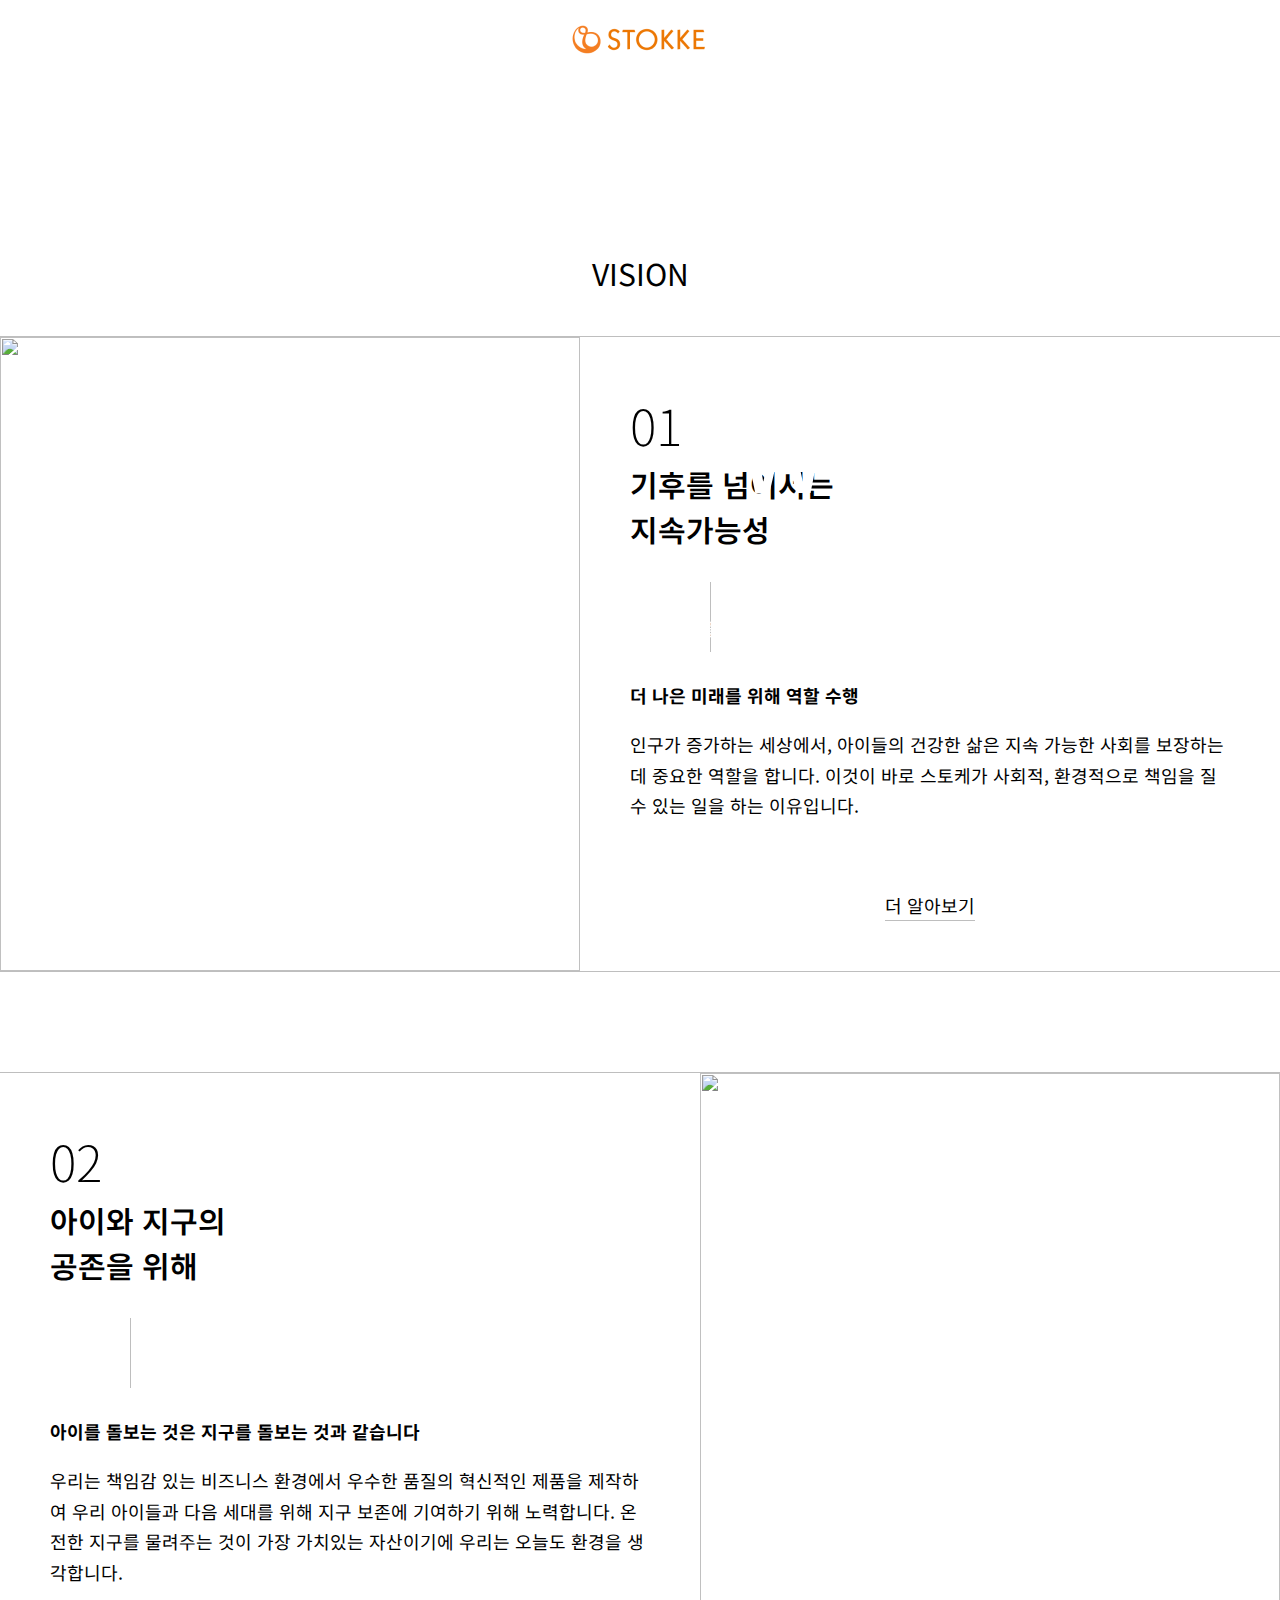
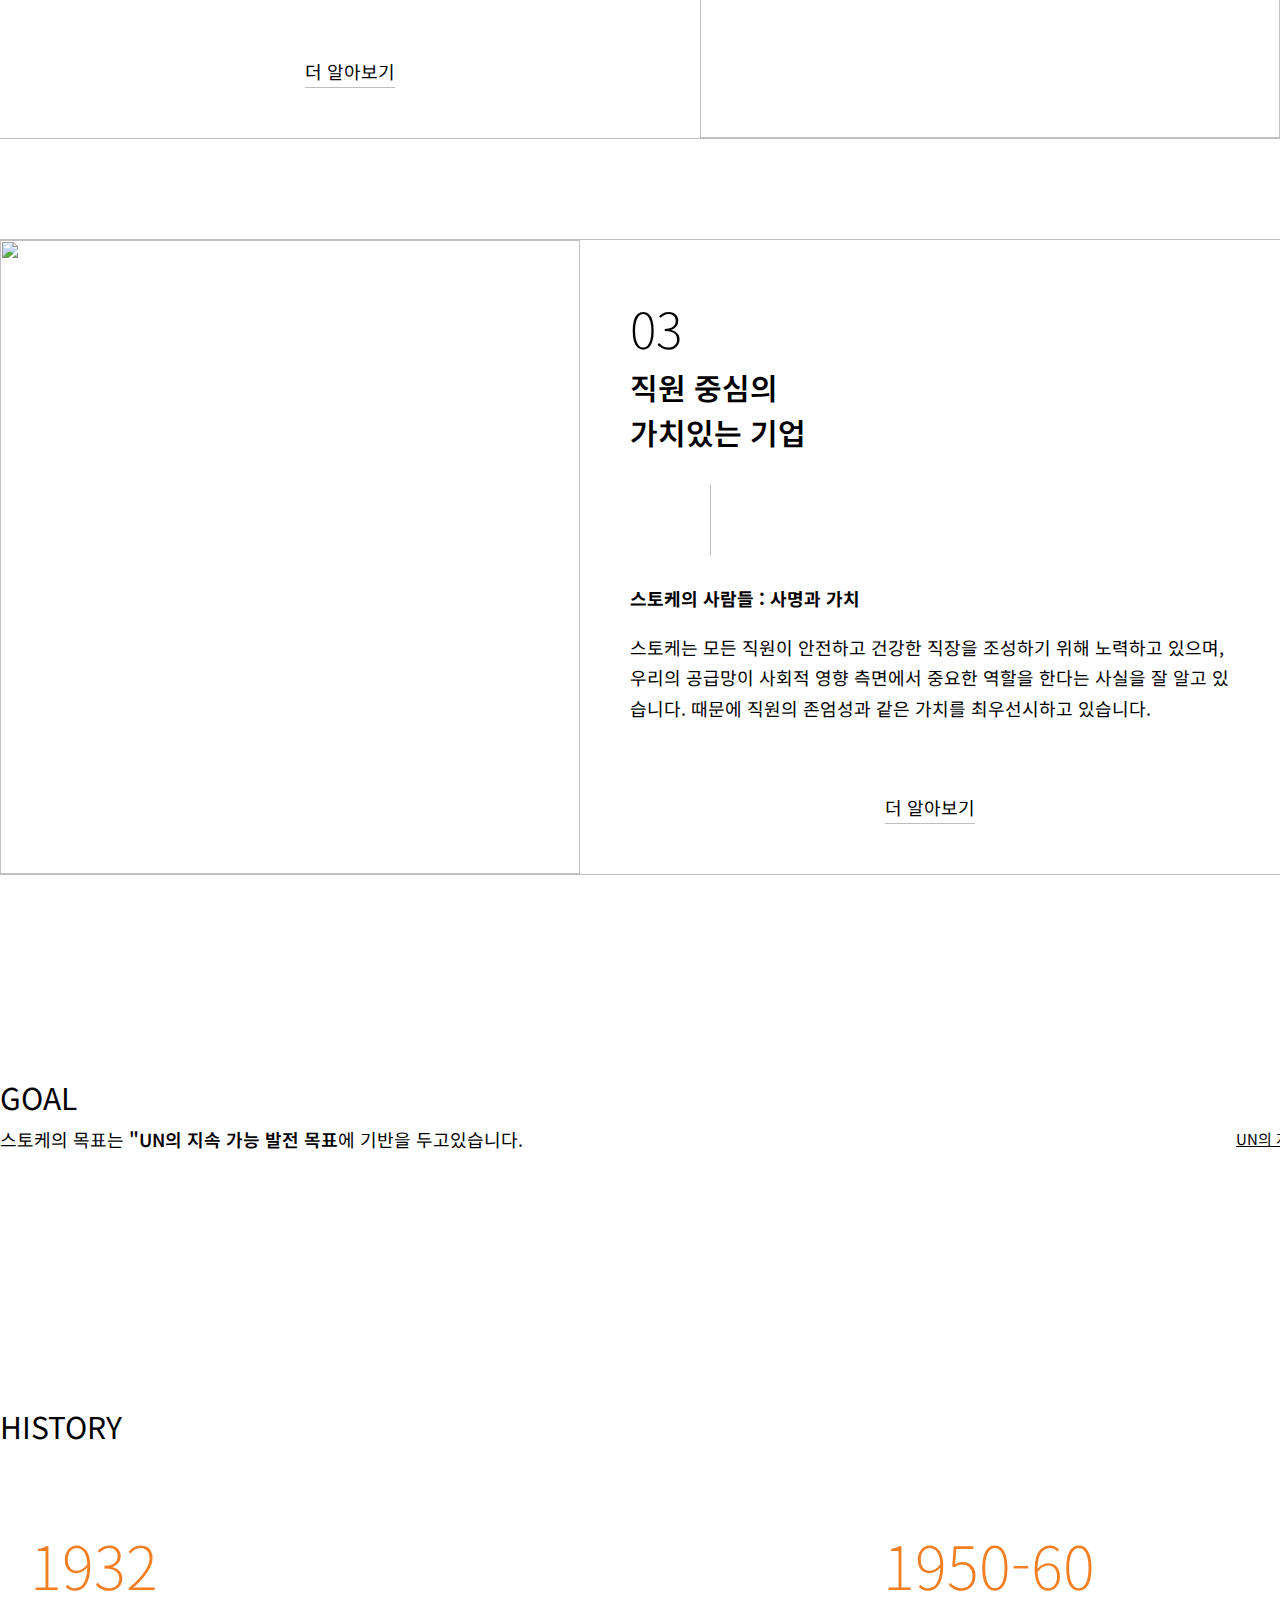
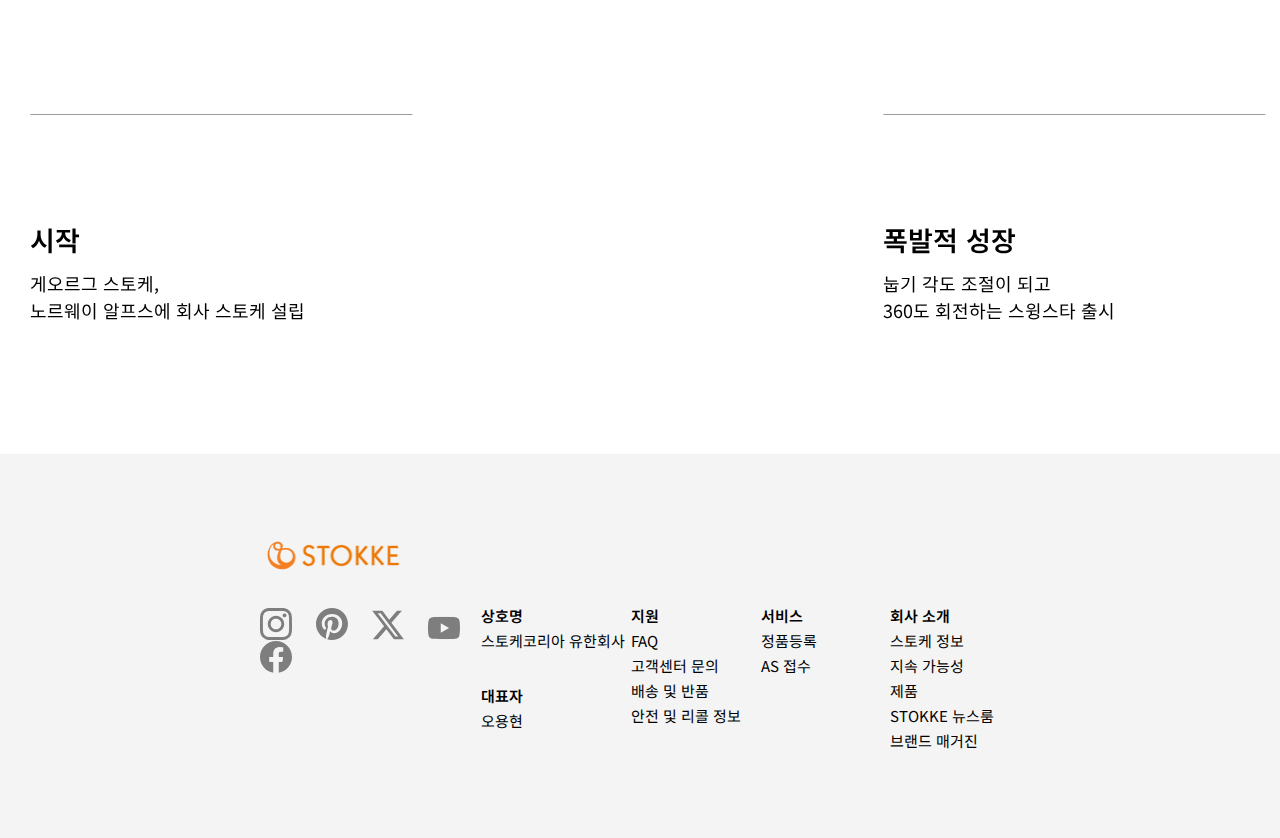
==== about.html @ 73545611 "Add files via upload" ====
<!DOCTYPE html>
<html lang="ko">
<head>
    <meta charset="UTF-8">
    <meta name="viewport" content="width=device-width, initial-scale=1.0">
    <title>ABOUT | 스토케</title>
    <link rel="stylesheet" href="./styles/reset.css">
    <link rel="stylesheet" href="./styles/about.css">
    <link rel="icon" href="./images/favicon.png" type="image/x-icon">
    <script src="./scripts/script.js" defer></script>
    <!-- scrollbar slide 필수 플러그인-->
    <link rel="stylesheet" href="https://cdn.jsdelivr.net/npm/swiper@11/swiper-bundle.min.css">
    <script src="https://cdn.jsdelivr.net/npm/swiper@11/swiper-bundle.min.js"></script>
</head>
<body>
    <header>
        <div class="tab">
            <a href="./about.html">ABOUT</a>
            <a href="#">BEST</a>
            <a href="#" class="product">PRODUCT</a>
            <a href="#">SHOPPING STORY</a>
        </div>
        <h1><a href="./index.html"><img src="./images/logo.png" alt="스토케"></a></h1>
        <div class="icons">
            <a href="#"><img src="./images/icon_search.svg" alt="검색하기"></a>
            <a href="#"><img src="./images/icon_notifications.svg" alt="알림"></a>
            <a href="#"><img src="./images/icon_person.svg" alt="마이페이지"></a>
            <a href="#"><img src="./images/icon_shopping_bag.svg" alt="장바구니"></a>
        </div>
        <div class="menu">
            <ul class="gnb">
                <li><a href="./product.html">하이체어</a></li>
                <li><a href="./product.html">유모차 / 카시트</a></li>
                <li><a href="./product.html">침대 / 체인저</a></li>
                <li><a href="./product.html">욕조</a></li>
                <li><a href="./product.html">아기띠</a></li>
                <li><a href="./product.html">뮤테이블 시리즈</a></li>
                <li><a href="./product.html">액세서리</a></li>
                <li><a href="./product.html">여행용 제품</a></li>
            </ul>
            <ul class="sub">
                <li>
                    <ul class="sub_detail">
                        <li><a href="#">트립트랩</a></li>
                        <li><a href="#">노미</a></li>
                        <li><a href="#">스텝스</a></li>
                        <li><a href="#">클릭</a></li>
                    </ul>
                </li>
                <li>
                    <ul class="sub_detail">
                        <li><a href="#">요요 0+</a></li>
                        <li><a href="#">요요 6+</a></li>
                        <li><a href="#">요요 봉쁘앙</a></li>
                        <li><a href="#">익스플로리 엑스</a></li>
                        <li><a href="#">익스플로리 엑스 캐리콧</a></li>
                    </ul>
                </li>
                <li>
                    <ul class="sub_detail">
                        <li><a href="#">침대</a></li>
                        <li><a href="#">스누지 배시넷</a></li>
                        <li><a href="#">슬리피 침대</a></li>
                        <li><a href="#">클라우드 슬리퍼</a></li>
                        <li><a href="#">체인저</a></li>
                        <li><a href="#">드레서 / 체인저</a></li>
                    </ul>
                </li>
                <li>
                    <ul class="sub_detail">
                        <li><a href="#">플렉시바스 (64cm)</a></li>
                        <li><a href="#">플렉시바스 라지 (80cm)</a></li>
                        <li><a href="#">플렉시바스 스탠드</a></li>
                    </ul>
                </li>
                <li>
                    <ul class="sub_detail">
                        <li><a href="#">리마스 (3.2~15kg)</a></li>
                        <li><a href="#">리마스 플렉스 (4~20kg)</a></li>
                        <li><a href="#">리마스 매쉬 (4~15kg)</a></li>
                    </ul>
                </li>
                <li>
                    <ul class="sub_detail">
                        <li><a href="#">놀이테이블</a></li>
                        <li><a href="#">의자</a></li>
                        <li><a href="#">게임 / 장난감</a></li>
                        <li><a href="#">수납 / 커버</a></li>
                    </ul>
                </li>
                <li>
                    <ul class="sub_detail">
                        <li><a href="#">하이체어</a></li>
                        <li><a href="#">유모차 / 카시트</a></li>
                        <li><a href="#">아이방</a></li>
                        <li><a href="#">뮤테이블</a></li>
                        <li><a href="#">욕조</a></li>
                        <li><a href="#">슬리피</a></li>
                    </ul>
                </li>
                <li>
                    <ul class="sub_detail">
                        <li><a href="#">젯키즈 배드박스 캐리어</a></li>
                    </ul>
                </li>
            </ul>
        </div>
    </header>
    <main>
        <div class="part part1">
            <video src="./video/part1.mp4" autoplay muted loop></video>
            <div class="main_title">
                <h2>WHO ARE WE</h2>
                <p>아이들을 돌보는 일은 안전, 편안함 및 보호를 제공하는 것 이상을 의미합니다.<br>우리 아이들이 물려 받을 지구를 돌보는 것과 같습니다. 스토케는 이 돌봄을 행동으로 바꿉니다.</p>
            </div>
        </div>
        <div class="part part2">
            <h2 class="title">VISION</h2>
            <div class="vision">
                <p><img src="./images/vision_001.jpg" alt=""></p>
                <div class="text">
                    <div class="big_title">
                        <h2 class="num">01</h2>
                        <h2>기후를 넘어서는<br>지속가능성</h2>
                    </div>
                    <div class="contents">
                        <h3>더 나은 미래를 위해 역할 수행</h3>
                        <p>인구가 증가하는 세상에서, 아이들의 건강한 삶은 지속 가능한 사회를 보장하는 데 중요한 역할을 합니다. 이것이 바로 스토케가 사회적, 환경적으로 책임을 질 수 있는 일을 하는 이유입니다.</p>
                    </div>
                    <div class="more"><a href="#">더 알아보기</a></div>
                </div>
            </div>
            <div class="vision">
                <div class="text">
                    <div class="big_title">
                        <h2 class="num">02</h2>
                        <h2>아이와 지구의<br>공존을 위해</h2>
                    </div>
                    <div class="contents">
                        <h3>아이를 돌보는 것은 지구를 돌보는 것과 같습니다</h3>
                        <p>우리는 책임감 있는 비즈니스 환경에서 우수한 품질의 혁신적인 제품을 제작하여 우리 아이들과 다음 세대를 위해 지구 보존에 기여하기 위해 노력합니다. 온전한 지구를 물려주는 것이 가장 가치있는 자산이기에 우리는  오늘도 환경을 생각합니다.</p>
                    </div>
                    <div class="more"><a href="#">더 알아보기</a></div>
                </div>
                <p><img src="./images/vision_002.jpg" alt=""></p>
            </div>
            <div class="vision">
                <p><img src="./images/vision_003.jpg" alt=""></p>
                <div class="text">
                    <div class="big_title">
                        <h2 class="num">03</h2>
                        <h2>직원 중심의<br>가치있는 기업</h2>
                    </div>
                    <div class="contents">
                        <h3>스토케의 사람들 : 사명과 가치</h3>
                        <p>스토케는 모든 직원이 안전하고 건강한 직장을 조성하기 위해 노력하고 있으며, 우리의 공급망이 사회적 영향 측면에서 중요한 역할을 한다는 사실을 잘 알고 있습니다. 때문에 직원의 존엄성과 같은 가치를 최우선시하고 있습니다.</p>
                    </div>
                    <div class="more"><a href="#">더 알아보기</a></div>
                </div>
            </div>
        </div>
        <div class="part part3">
            <div class="part3_title">
                <h2 class="title">GOAL</h2>
                <div class="info">
                    <p>스토케의 목표는 <span>"UN의 지속 가능 발전 목표</span>에 기반을 두고있습니다.</p>
                    <a href="#">UN의 지속 가능 발전 목표</a>
                </div>
            </div>
            <ul>
                <li>
                    <p><img src="./images/goal_001.jpg" alt=""></p>
                    <p class="explain">초기 유아기 발달에 대한 접근성</p>
                </li>
                <li>
                    <p><img src="./images/goal_002.jpg" alt=""></p>
                    <p class="explain">책임감 있는 소비 및 생산</p>
                </li>
                <li>
                    <p><img src="./images/goal_003.jpg" alt=""></p>
                    <p class="explain">안전하고 안심할 수 있는 작업환경 조성</p>
                </li>
                <li>
                    <p><img src="./images/goal_004.jpg" alt=""></p>
                    <p class="explain">기후 행동</p>
                </li>
                <li>
                    <p><img src="./images/goal_005.jpg" alt=""></p>
                </li>
                <li>
                    <p><img src="./images/goal_006.jpg" alt=""></p>
                    <p class="explain">지속 가능한 숲</p>
                </li>
            </ul>
        </div>
        <div class="part part4">
            <div class="title">HISTORY</div>
            <div class="swiper history_slide">
                <div class="swiper-wrapper">
                    <div class="swiper-slide">
                        <img src="./images/history_dt_001.jpg" alt="">
                    </div>
                    <div class="swiper-slide">
                        <div class="history_text">
                            <p class="history_num">1932</p>
                            <div class="history_info">
                                <h3>시작</h3>
                                <p>게오르그 스토케,<br>노르웨이 알프스에 회사 스토케 설립</p>
                            </div>
                        </div>
                    </div>
                    <div class="swiper-slide">
                        <img src="./images/history_dt_002.jpg" alt="">
                    </div>
                    <div class="swiper-slide">
                        <div class="history_text">
                            <p class="history_num">1950-60</p>
                            <div class="history_info">
                                <h3>폭발적 성장</h3>
                                <p>눕기 각도 조절이 되고<br>360도 회전하는 스윙스타 출시</p>
                            </div>
                        </div>
                    </div>
                    <div class="swiper-slide">
                        <img src="./images/history_dt_003.jpg" alt="">
                    </div>
                    <div class="swiper-slide">
                        <div class="history_text">
                            <p class="history_num">1972</p>
                            <div class="history_info">
                                <h3>새로운 시대</h3>
                                <p>스토케 최초의 유아용 제품인<br>트립트랩 의자 출시</p>
                            </div>
                        </div>
                    </div>
                    <div class="swiper-slide">
                        <img src="./images/history_dt_004.jpg" alt="">
                    </div>
                    <div class="swiper-slide">
                        <div class="history_text">
                            <p class="history_num">1999</p>
                            <div class="history_info">
                                <h3>유아용품의 새로운 디자인</h3>
                                <p>새 둥지를 닮은 곡선 형태의<br>아기 침대, 스토케 슬리피 출시</p>
                            </div>
                        </div>
                    </div>
                    <div class="swiper-slide">
                        <img src="./images/history_dt_005.jpg" alt="">
                    </div>
                    <div class="swiper-slide">
                        <div class="history_text">
                            <p class="history_num">2003</p>
                            <div class="history_info">
                                <h3>혁신적 유모차</h3>
                                <p>15단계 조절이 가능한 유모차 익스플로리<br>출시로 유모차 시장에 불러온 혁신</p>
                            </div>
                        </div>
                    </div>
                    <div class="swiper-slide">
                        <img src="./images/history_dt_006.jpg" alt="">
                    </div>
                    <div class="swiper-slide">
                        <div class="history_text">
                            <p class="history_num">2006</p>
                            <div class="history_info">
                                <h3>아동 전용 제품에 주력</h3>
                                <p>아동용 제품 제작에 주력하여<br>탄생한 오늘날의 스토케</p>
                            </div>
                        </div>
                    </div>
                </div>
            </div>
        </div>
    </main>
    <footer>
        <p><img src="./images/logo.png" alt=""></p>
        <div class="detail">
            <div class="sns">
                <a href="#"><img src="./images/icon_insta.svg" alt="인스타그램"></a>
                <a href="#"><img src="./images/icon_pinter.svg" alt="핀터레스트"></a>
                <a href="#"><img src="./images/icon_x.svg" alt="엑스"></a>
                <a href="#"><img src="./images/icon_youtube.svg" alt="유튜브"></a>
                <a href="#"><img src="./images/icon_facebook.svg" alt="페이스북"></a>
            </div>
            <div class="company">
                <dl>
                    <dt>상호명</dt>
                    <dd>스토케코리아 유한회사</dd>
                </dl>
                <dl>
                    <dt>대표자</dt>
                    <dd>오용현</dd>
                </dl>
            </div>
            <dl>
                <dt>지원</dt>
                <dd><a href="#">FAQ</a></dd>
                <dd><a href="#">고객센터 문의</a></dd>
                <dd><a href="#">배송 및 반품</a></dd>
                <dd><a href="#">안전 및 리콜 정보</a></dd>
            </dl>
            <dl>
                <dt>서비스</dt>
                <dd><a href="#">정품등록</a></dd>
                <dd><a href="#">AS 접수</a></dd>
            </dl>
            <dl>
                <dt>회사 소개</dt>
                <dd><a href="#">스토케 정보</a></dd>
                <dd><a href="#">지속 가능성</a></dd>
                <dd><a href="#">제품</a></dd>
                <dd><a href="#">STOKKE 뉴스룸</a></dd>
                <dd><a href="#">브랜드 매거진</a></dd>
            </dl>
        </div>
    </footer>
    <script>
        var history_slide = new Swiper('.history_slide', {
            autoplay:{delay:0}, //자동재생
            loop:true, //무한반복
            slidesPerView:3, //한번에 보이는 슬라이드 개수
            spaceBetween: 0, //슬라이드 간 간격
            freeMode: true,
            speed:7000,
        });
    </script>
</body>
</html>
---- styles/about.css ----
header {
    display:flex; justify-content: space-between; align-items: center;
    padding:0 260px; height: 80px;
    position:fixed; top:0; left:0; z-index: 999; width:100%;
}
header .tab,
header .icons {width:500px; z-index: 999;}
header .tab {}
header .tab a {margin-right: 40px; color:#fff; font-size: 0.938rem;}
header .tab a:last-child {margin: 0;}
header h1 {z-index: 999;}
header h1 a {}
header h1 a img {}
header .icons {text-align: right;}
header .icons a {margin-right: 20px;}
header .icons a img {}
header .menu {
    background-color: rgba(0,0,0,0.9);
    position: absolute; top:0; left:0;
    width:100%; height:500px; z-index: 900;
    display:none;
}
header .menu.on {display:block;}
header .menu .gnb,
header .menu .sub {
    width:1670px; display:flex; justify-content: space-between;
    align-items: flex-start; margin: 0 auto;
}
header .menu .gnb {margin-top: 120px; position:relative; margin-bottom: 30px;}
header .menu .gnb::after {
    content: ''; width: 100%; height: 1px; background-color: #292929;
    display:block; position:absolute; bottom:-15px; 
}
header .menu .gnb li,
header .menu .sub > li ul li {width:170px; text-align: center;}
header .menu .gnb li a {color:#fff; font-size: 1.125rem;}
header .tab a:hover,
header .menu .gnb li a:hover,
header .menu .sub > li ul li a:hover {color:#f47e22;}
header .menu .sub {display:flex;}
header .menu .sub > li {position:relative;}
header .menu .sub > li::after {
    content: ''; width:1px; height: 258px; background-color: #1d1d1d;
    display: block; position: absolute; right:-26px; top:0;
}
header .menu .sub > li:last-child::after {display: none;}
header .menu .sub > li ul {text-align: center;}
header .menu .sub > li ul li {margin-bottom: 20px;}
header .menu .sub > li ul li:last-child {margin: 0;}
header .menu .sub > li ul li a {color:#fff;}
/* 공통 */
main {}
main .part .title {font-size: 1.875rem; line-height: 1.5;}
main .part2 .vision .text .more a:hover,
main .part3 .part3_title .info a:hover {font-weight: 600;}
/* part1 */
main .part1 {}
main .part1 video {position:relative; filter: brightness(80%);}
main .part1 .main_title {position:absolute; top:400px; left:650px; z-index: 900; text-align: center;}
main .part1 .main_title h2 {
    font-size: 6.25rem; color:#fff; font-weight: 500;
}
main .part1 .main_title p {
    font-size: 1.125rem; color:#fff; line-height: 1.5; margin-top: 15px;
}
/* part2 */
main .part2 {text-align: center;}
main .part2 .title {margin:100px 0 40px;}
main .part2 .vision {display: flex; border-top:1px solid #bebebe; border-bottom:1px solid #bebebe; margin-bottom: 100px;}
main .part2 .vision:nth-child(3) {justify-content: flex-end;}
main .part2 .vision p {width:960px;}
main .part2 .vision p img {width:100%; height:100%;}
main .part2 .vision .text {
    text-align: left; padding:50px; width:700px;
}
main .part2 .vision .text .big_title {}
main .part2 .vision .text .big_title::after {
    content: ''; width:1px; height: 70px; background-color: #bebebe; display:block; margin: 30px 0 30px 80px;
}
main .part2 .vision .text .big_title .num {
    line-height: 1.5; font-weight: 200; font-size: 3.125rem;
}
main .part2 .vision .text .big_title h2 {
    line-height: 1.5; font-weight: 600; font-size: 1.875rem;
}
main .part2 .vision .text .contents {}
main .part2 .vision .text .contents h3 {
    font-weight: 700; line-height: 1.5; font-size: 1.125rem;
}
main .part2 .vision .text .contents p {
    font-size: 1.125rem; line-height: 1.7; margin-top: 20px;
    width: 600px;
}
main .part2 .vision .text .more {margin:72px auto 0; line-height: 1.7; border-bottom: 1px solid #bebebe; width:90px;}
main .part2 .vision .text .more a {font-size: 1.125rem;}
/* part3 */
main .part3 {width:1400px; margin:0 auto; padding:100px 0;}
main .part3 .part3_title {}
main .part3 .part3_title .title {}
main .part3 .part3_title .info {display:flex; justify-content: space-between; align-items: center; margin-top: 10px;}
main .part3 .part3_title .info p {font-size: 1.125rem;}
main .part3 .part3_title .info p span {font-weight: 600;}
main .part3 .part3_title .info a {font-size: 0.938rem; text-decoration: underline;}
main .part3 ul {display:flex; width:1400px; flex-flow: row wrap; justify-content: space-between; margin-top: 24px;}
main .part3 ul li {margin-top: 16px; position: relative;}
main .part3 ul li p {}
main .part3 ul li p img {}
main .part3 ul li .explain {
    position:absolute; bottom: 20px; color:#fff;
    width:456px; text-align: center;
}
/* part4 */
main .part4 {padding: 100px 0;}
main .part4 .title { width:1400px; margin: 0 auto; margin-bottom: 40px;}
main .part4 .history_slide {}
main .part4 .history_slide .swiper-wrapper {transition-timing-function: linear;}
main .part4 .history_slide .swiper-wrapper .swiper-slide img {}
main .part4 .history_slide .swiper-wrapper .swiper-slide .history_text {
    padding:30px; width:466px;
}
main .part4 .history_slide .swiper-wrapper .swiper-slide .history_text .history_num {font-size: 3.75rem; font-weight: 200; line-height: 1.5; color:#f47e22;}
main .part4 .history_slide .swiper-wrapper .swiper-slide .history_text .history_num::after {
    content: ''; width:382px; height:1px; background-color: #9c9c9c;
    display: block; margin: 105px 0;
}
main .part4 .history_slide .swiper-wrapper .swiper-slide .history_text .history_info {}
main .part4 .history_slide .swiper-wrapper .swiper-slide .history_text .history_info h3 {
    font-size: 1.688rem; line-height: 1.5; font-weight: 600; margin-bottom: 10px;
}
main .part4 .history_slide .swiper-wrapper .swiper-slide .history_text .history_info p {
    font-size: 1.125rem; line-height: 1.5;
}
/* footer */
footer {background-color: #f4f4f4; padding:80px 260px;}
footer p {width:149px; margin-bottom: 30px;}
footer p img {width:100%;}
footer .detail {display: flex; justify-content: space-between; font-size: 0.938rem;}
footer .detail .sns {}
footer .detail .sns a {margin-right: 20px;}
footer .detail .sns a:last-child {margin: 0;}
footer .detail .sns a img {}
footer .detail .company {}
footer .detail .company dl {}
footer .detail .company dl:first-child {margin-bottom: 40px;}
footer .detail .company dl dt {}
footer .detail .company dl dd {}
footer .detail dl {width:150px;}
footer .detail dl dt {margin-bottom: 10px; font-weight: 600;}
footer .detail dl dd {margin-bottom: 10px;}
footer .detail dl dd a:hover {font-weight: 600;}
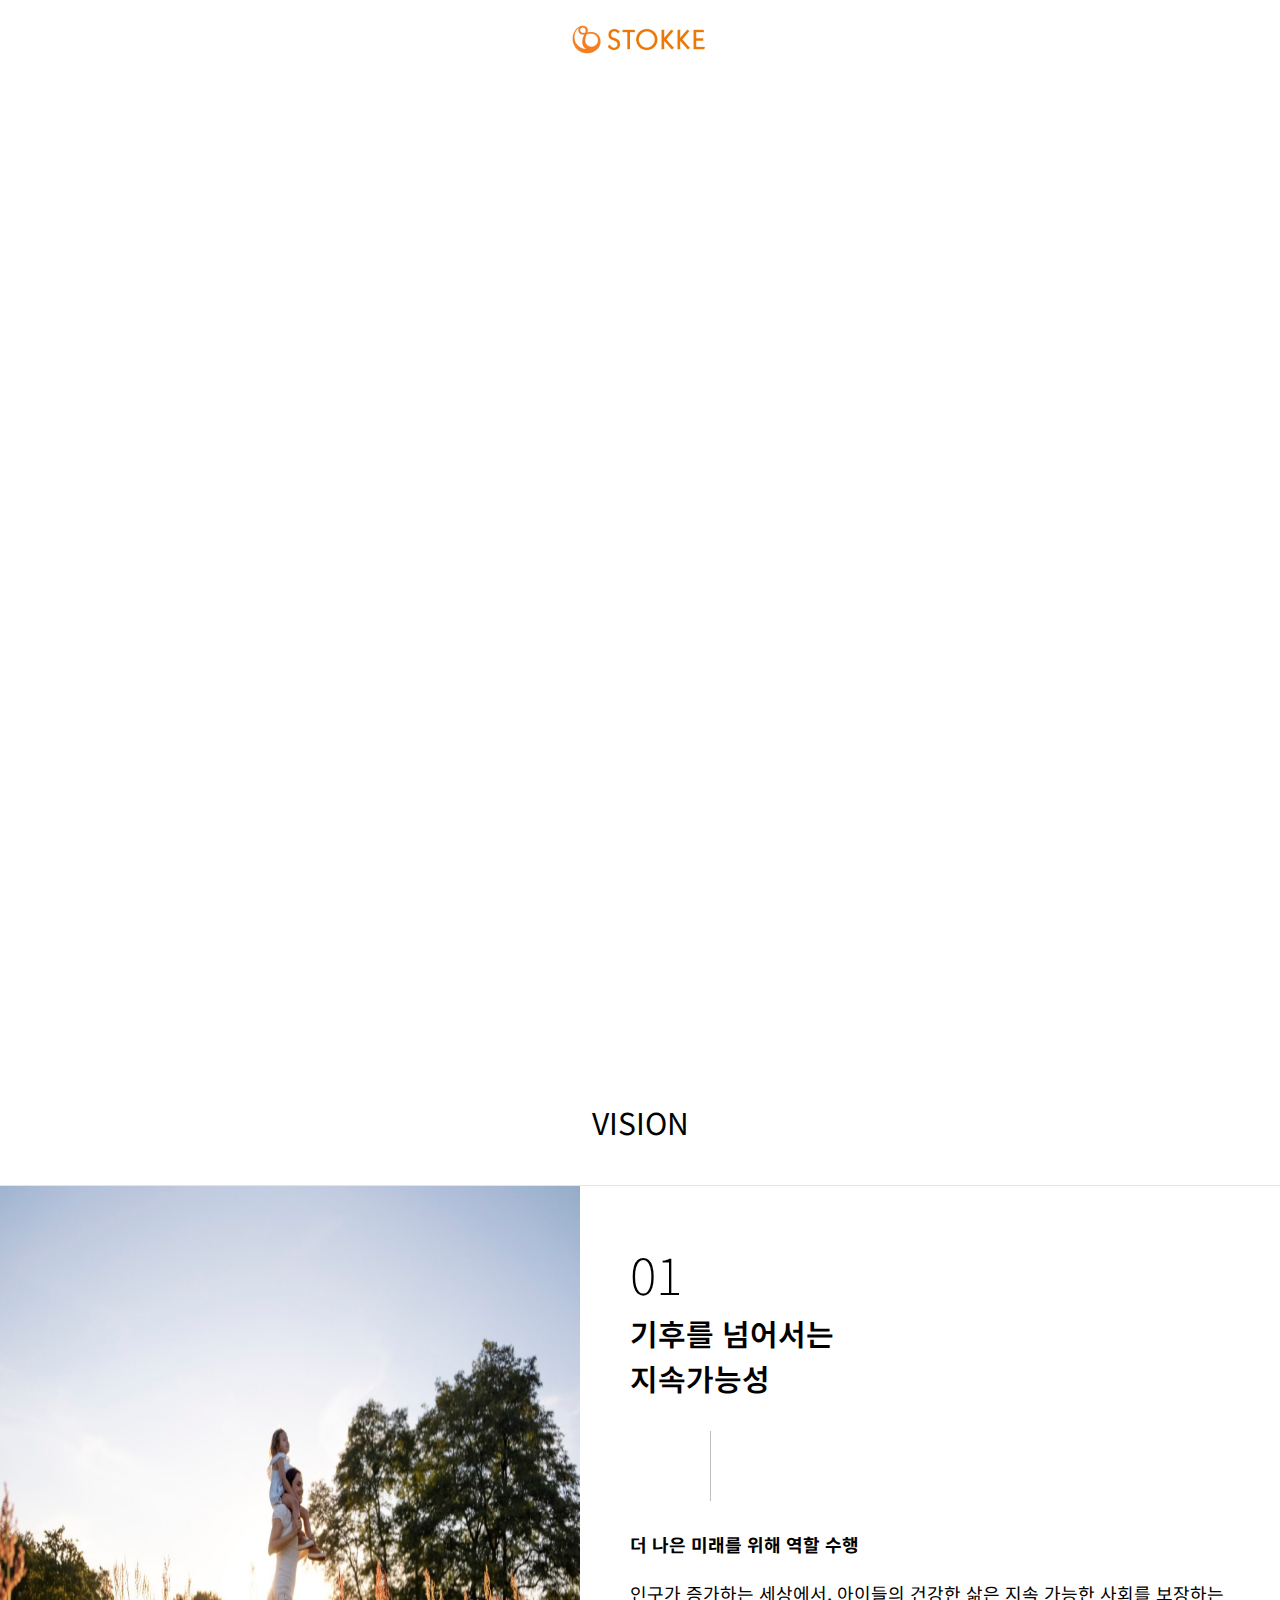
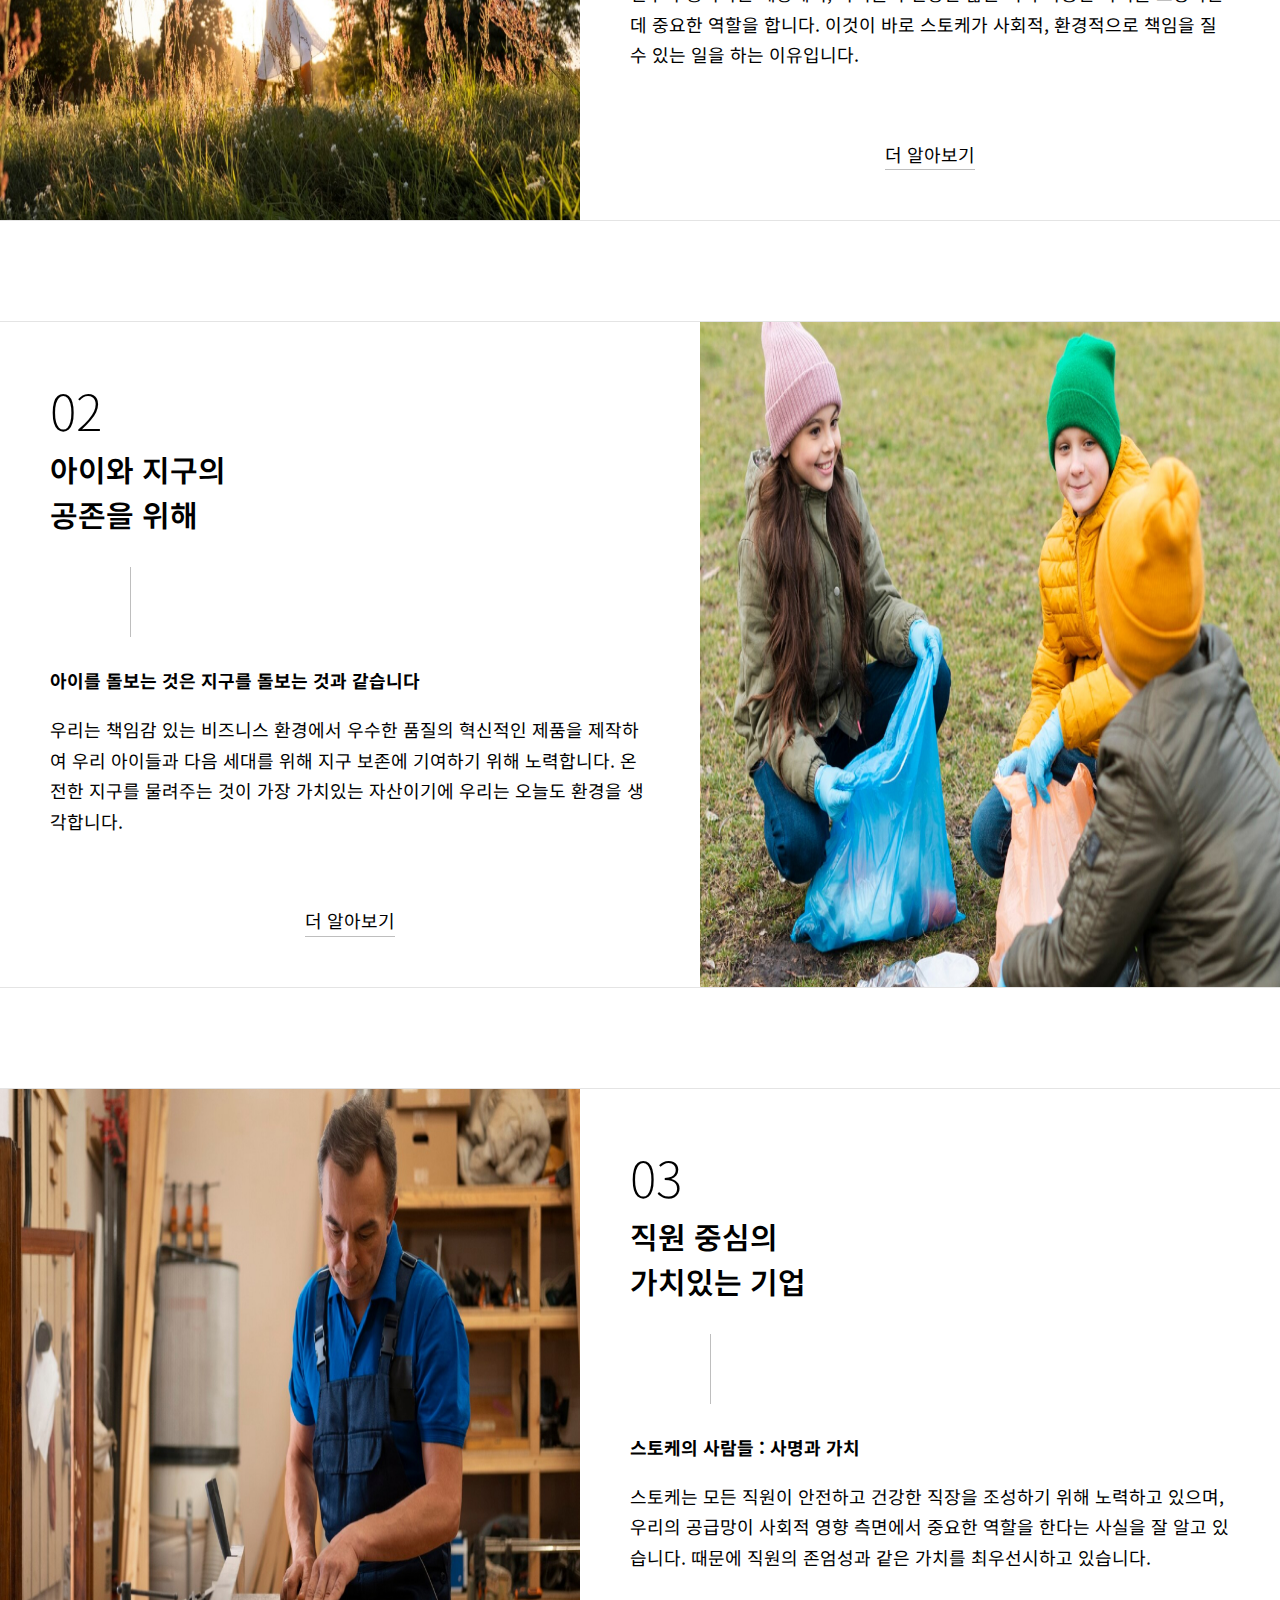
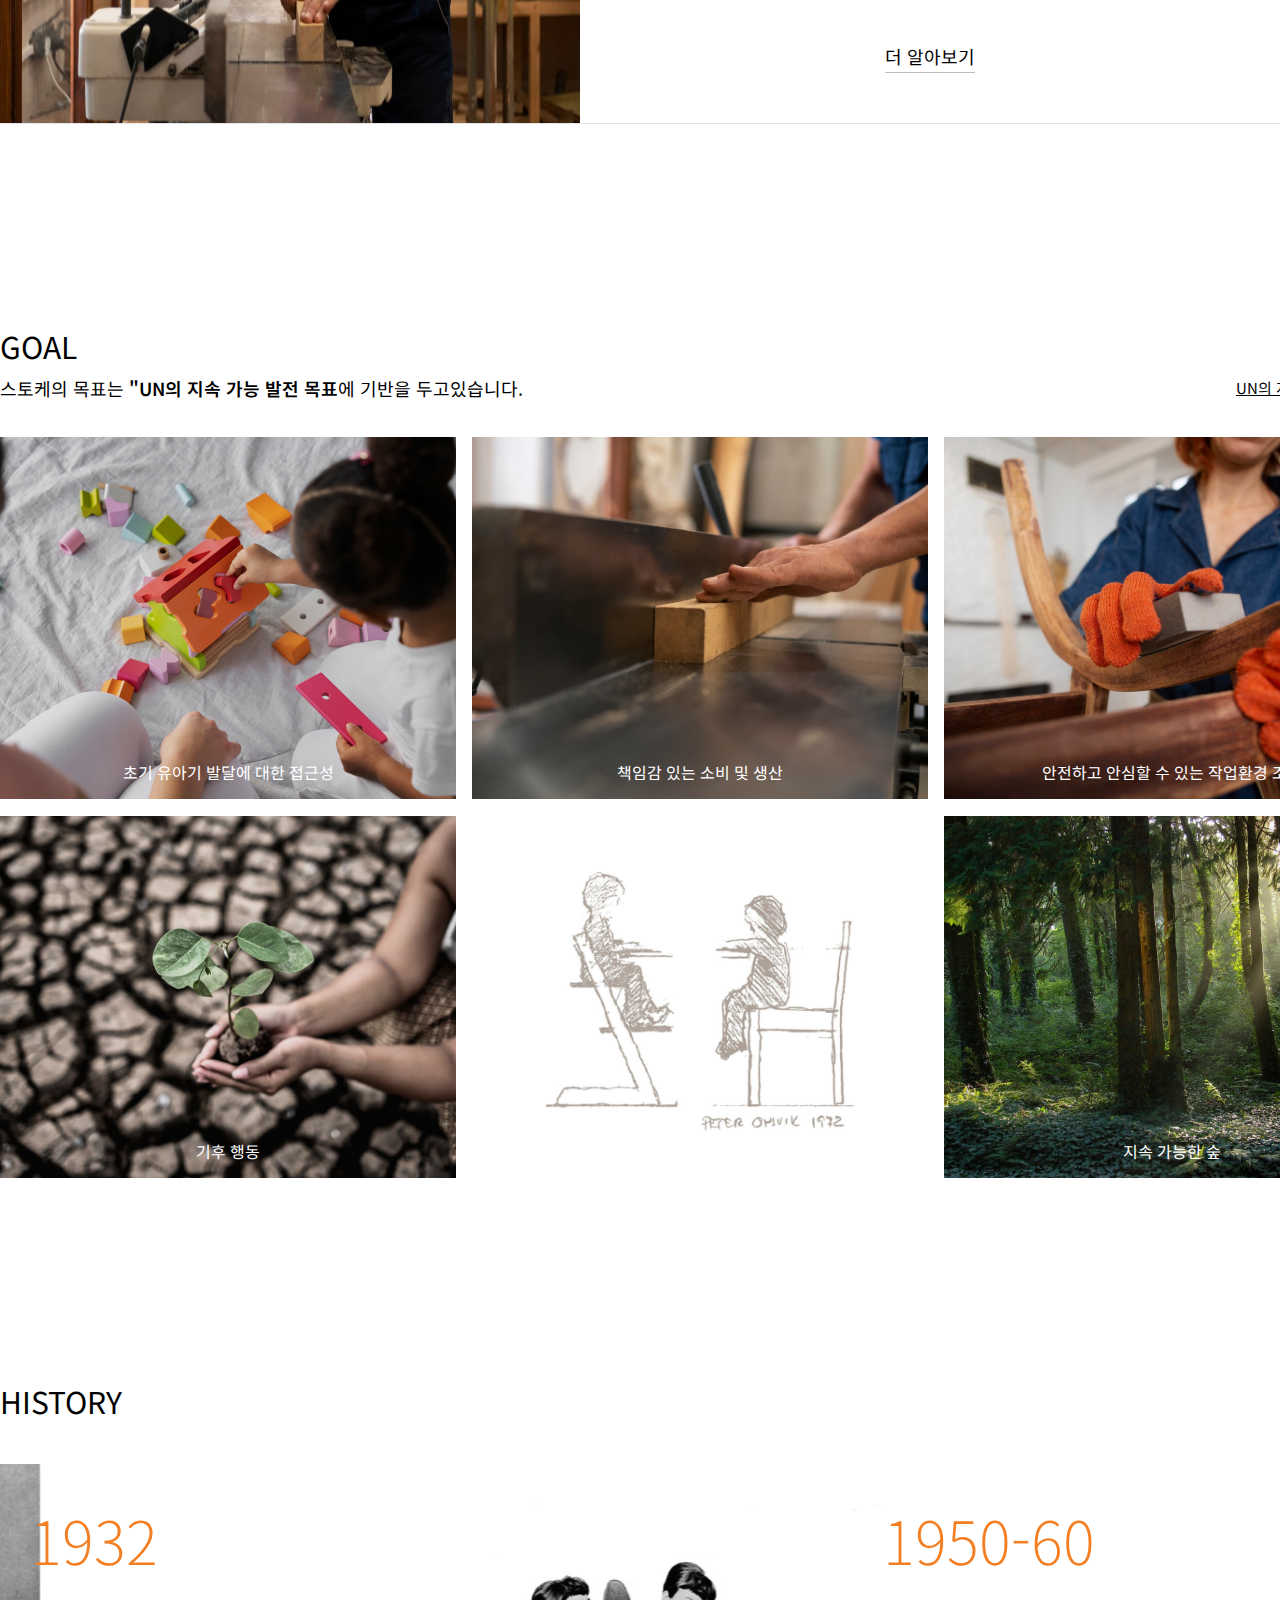
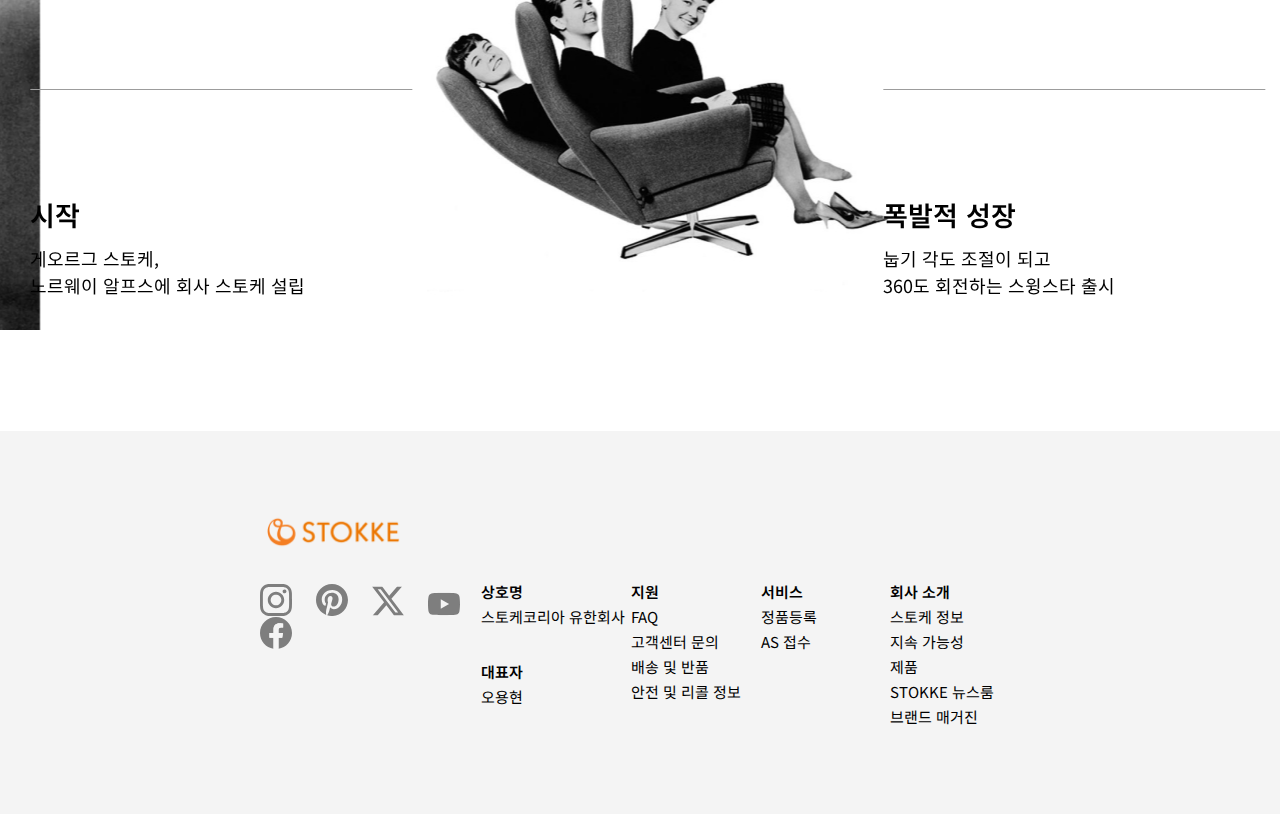
==== commit 0e0d058f: "Add files via upload" ====
--- a/about.html
+++ b/about.html
@@ -41,66 +41,66 @@
             <ul class="sub">
                 <li>
                     <ul class="sub_detail">
-                        <li><a href="#">트립트랩</a></li>
-                        <li><a href="#">노미</a></li>
-                        <li><a href="#">스텝스</a></li>
-                        <li><a href="#">클릭</a></li>
-                    </ul>
-                </li>
-                <li>
-                    <ul class="sub_detail">
-                        <li><a href="#">요요 0+</a></li>
-                        <li><a href="#">요요 6+</a></li>
-                        <li><a href="#">요요 봉쁘앙</a></li>
-                        <li><a href="#">익스플로리 엑스</a></li>
-                        <li><a href="#">익스플로리 엑스 캐리콧</a></li>
-                    </ul>
-                </li>
-                <li>
-                    <ul class="sub_detail">
-                        <li><a href="#">침대</a></li>
-                        <li><a href="#">스누지 배시넷</a></li>
-                        <li><a href="#">슬리피 침대</a></li>
-                        <li><a href="#">클라우드 슬리퍼</a></li>
-                        <li><a href="#">체인저</a></li>
-                        <li><a href="#">드레서 / 체인저</a></li>
-                    </ul>
-                </li>
-                <li>
-                    <ul class="sub_detail">
-                        <li><a href="#">플렉시바스 (64cm)</a></li>
-                        <li><a href="#">플렉시바스 라지 (80cm)</a></li>
-                        <li><a href="#">플렉시바스 스탠드</a></li>
-                    </ul>
-                </li>
-                <li>
-                    <ul class="sub_detail">
-                        <li><a href="#">리마스 (3.2~15kg)</a></li>
-                        <li><a href="#">리마스 플렉스 (4~20kg)</a></li>
-                        <li><a href="#">리마스 매쉬 (4~15kg)</a></li>
-                    </ul>
-                </li>
-                <li>
-                    <ul class="sub_detail">
-                        <li><a href="#">놀이테이블</a></li>
-                        <li><a href="#">의자</a></li>
-                        <li><a href="#">게임 / 장난감</a></li>
-                        <li><a href="#">수납 / 커버</a></li>
-                    </ul>
-                </li>
-                <li>
-                    <ul class="sub_detail">
-                        <li><a href="#">하이체어</a></li>
-                        <li><a href="#">유모차 / 카시트</a></li>
-                        <li><a href="#">아이방</a></li>
-                        <li><a href="#">뮤테이블</a></li>
-                        <li><a href="#">욕조</a></li>
-                        <li><a href="#">슬리피</a></li>
-                    </ul>
-                </li>
-                <li>
-                    <ul class="sub_detail">
-                        <li><a href="#">젯키즈 배드박스 캐리어</a></li>
+                        <li><a href="./product.html">트립트랩</a></li>
+                        <li><a href="./product.html">노미</a></li>
+                        <li><a href="./product.html">스텝스</a></li>
+                        <li><a href="./product.html">클릭</a></li>
+                    </ul>
+                </li>
+                <li>
+                    <ul class="sub_detail">
+                        <li><a href="./product.html">요요 0+</a></li>
+                        <li><a href="./product.html">요요 6+</a></li>
+                        <li><a href="./product.html">요요 봉쁘앙</a></li>
+                        <li><a href="./product.html">익스플로리 엑스</a></li>
+                        <li><a href="./product.html">익스플로리 엑스 캐리콧</a></li>
+                    </ul>
+                </li>
+                <li>
+                    <ul class="sub_detail">
+                        <li><a href="./product.html">침대</a></li>
+                        <li><a href="./product.html">스누지 배시넷</a></li>
+                        <li><a href="./product.html">슬리피 침대</a></li>
+                        <li><a href="./product.html">클라우드 슬리퍼</a></li>
+                        <li><a href="./product.html">체인저</a></li>
+                        <li><a href="./product.html">드레서 / 체인저</a></li>
+                    </ul>
+                </li>
+                <li>
+                    <ul class="sub_detail">
+                        <li><a href="./product.html">플렉시바스 (64cm)</a></li>
+                        <li><a href="./product.html">플렉시바스 라지 (80cm)</a></li>
+                        <li><a href="./product.html">플렉시바스 스탠드</a></li>
+                    </ul>
+                </li>
+                <li>
+                    <ul class="sub_detail">
+                        <li><a href="./product.html">리마스 (3.2~15kg)</a></li>
+                        <li><a href="./product.html">리마스 플렉스 (4~20kg)</a></li>
+                        <li><a href="./product.html">리마스 매쉬 (4~15kg)</a></li>
+                    </ul>
+                </li>
+                <li>
+                    <ul class="sub_detail">
+                        <li><a href="./product.html">놀이테이블</a></li>
+                        <li><a href="./product.html">의자</a></li>
+                        <li><a href="./product.html">게임 / 장난감</a></li>
+                        <li><a href="./product.html">수납 / 커버</a></li>
+                    </ul>
+                </li>
+                <li>
+                    <ul class="sub_detail">
+                        <li><a href="./product.html">하이체어</a></li>
+                        <li><a href="./product.html">유모차 / 카시트</a></li>
+                        <li><a href="./product.html">아이방</a></li>
+                        <li><a href="./product.html">뮤테이블</a></li>
+                        <li><a href="./product.html">욕조</a></li>
+                        <li><a href="./product.html">슬리피</a></li>
+                    </ul>
+                </li>
+                <li>
+                    <ul class="sub_detail">
+                        <li><a href="./product.html">젯키즈 배드박스 캐리어</a></li>
                     </ul>
                 </li>
             </ul>
@@ -108,7 +108,7 @@
     </header>
     <main>
         <div class="part part1">
-            <video src="./video/part1.mp4" autoplay muted loop></video>
+            <video src="./video/about.mp4" autoplay muted loop></video>
             <div class="main_title">
                 <h2>WHO ARE WE</h2>
                 <p>아이들을 돌보는 일은 안전, 편안함 및 보호를 제공하는 것 이상을 의미합니다.<br>우리 아이들이 물려 받을 지구를 돌보는 것과 같습니다. 스토케는 이 돌봄을 행동으로 바꿉니다.</p>
--- a/styles/about.css
+++ b/styles/about.css
@@ -54,7 +54,7 @@
 main .part2 .vision .text .more a:hover,
 main .part3 .part3_title .info a:hover {font-weight: 600;}
 /* part1 */
-main .part1 {}
+main .part1 {height:1000px; overflow:hidden; width:100%;}
 main .part1 video {position:relative; filter: brightness(80%);}
 main .part1 .main_title {position:absolute; top:400px; left:650px; z-index: 900; text-align: center;}
 main .part1 .main_title h2 {
@@ -66,7 +66,7 @@
 /* part2 */
 main .part2 {text-align: center;}
 main .part2 .title {margin:100px 0 40px;}
-main .part2 .vision {display: flex; border-top:1px solid #bebebe; border-bottom:1px solid #bebebe; margin-bottom: 100px;}
+main .part2 .vision {display: flex; border-top:1px solid #e4e4e4; border-bottom:1px solid #e4e4e4; margin-bottom: 100px;}
 main .part2 .vision:nth-child(3) {justify-content: flex-end;}
 main .part2 .vision p {width:960px;}
 main .part2 .vision p img {width:100%; height:100%;}
